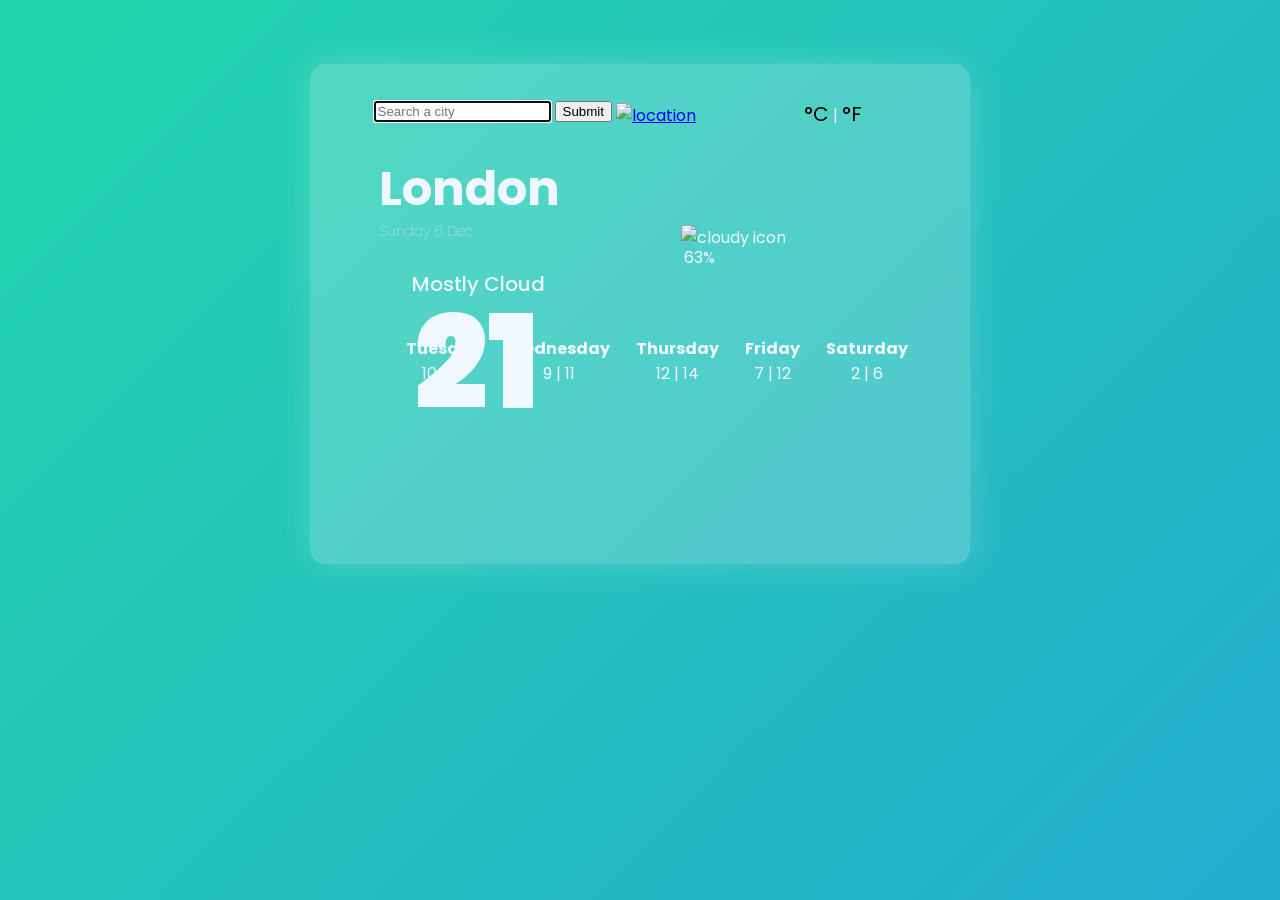
==== weatherApp2.0.html @ 3a732b7a "Created HTML, CSS and JavaScript files" ====
<!DOCTYPE html>
<html lang="en">
  <head>
    <meta charset="UTF-8" />
    <meta http-equiv="X-UA-Compatible" content="IE=edge" />
    <meta name="viewport" content="width=device-width, initial-scale=1.0" />
    <title>Weather App</title>
    <link rel="stylesheet" href="src/style.css" />
    <link rel="preconnect" href="https://fonts.googleapis.com" />
    <link rel="preconnect" href="https://fonts.gstatic.com" crossorigin />
    <link
      href="https://fonts.googleapis.com/css2?family=Poppins:wght@200;300;700&family=Roboto:wght@100;300;400;500;700;900&display=swap"
      rel="stylesheet"
    />
    <script src="https://unpkg.com/axios/dist/axios.min.js"></script>
  </head>
  <body>
    <div class="container">
      <div class="weatherApp">
        <span class="shape"></span>
        <form id="search-form">
          <input
            type="text"
            id="textfield"
            autofocus="on"
            autocomplete="off"
            placeholder="Search a city"
          />
          <input type="button" value="Submit" />
          <a href="#" id="currentLocation"
            ><img
              src="https://img.icons8.com/material-rounded/24/null/center-direction.png"
              alt="location"
          /></a>
        </form>
        <div id="heading">
          <h1 id="city">London</h1>
          <h2 id="date">Monday 10th</h2>
        </div>
        <div class="weather">
          <ul>
            <li class="todayCondition" id="condition">Mostly Cloud</li>
            <li><span class="temperature" id="temperature">21</span></li>
          </ul>
        </div>
        <!--current weather-->
        <div class="CF">
          <span class="units">
            <a href="#" id="celsius-link">°C</a> |
            <a href="#" id="fahrenheit-link">°F</a>
          </span>
        </div>
        <!--extra info on current weather-->
        <div class="weather-icon" id="weather-icon">
          <img
            src="https://cdn-icons-png.flaticon.com/512/5586/5586566.png"
            alt="cloudy icon"
          />
        </div>
        <div class="extra-info">
          <ul>
            <li id="feelsLike"></li>
            <li id="wind"></li>
            <li id="humidity">63%</li>
          </ul>
        </div>
        <div class="nextForescast">
          <!--next 5 days weather-->
          <ul>
            <li id="day1">
              <strong>Tuesday</strong><br />
              10 | 17
            </li>
            <li id="day2">
              <strong>Wednesday</strong><br />
              9 | 11
            </li>
            <li>
              <strong>Thursday</strong><br />
              12 | 14
            </li>
            <li>
              <strong>Friday</strong><br />
              7 | 12
            </li>
            <li>
              <strong>Saturday</strong><br />
              2 | 6
            </li>
          </ul>
        </div>
      </div>
    </div>
    <script type="text/javascript" src="src/app.js"></script>
  </body>
</html>
---- src/style.css ----
@import url("https://fonts.googleapis.com/css2?family=Lato:wght@300;400;900&family=Poppins:wght@200;300;700&display=swap");
body {
  max-width: 660px;
  max-height: 500px;
  background: linear-gradient(-45deg, #ee7752, #e73c7e, #23a6d5, #23d5ab);
  background-size: 400% 400%;
  animation: gradient 15s ease infinite;
  height: 100vh;
  margin: 5% auto;
  color: aliceblue;
}

@keyframes gradient {
  0% {
    background-position: 0% 50%;
  }
  50% {
    background-position: 100% 50%;
  }
  100% {
    background-position: 0% 50%;
  }
}
.container {
  position: relative;
  box-sizing: border-box;
  max-width: 660px;
  max-height: 500px;
  background: rgba(255, 255, 255, 0.21);
  border-radius: 16px;
  box-shadow: 0px 0px 36px 0px rgba(255, 255, 255, 0.21);
  backdrop-filter: blur(4.5px);
  -webkit-backdrop-filter: blur(4.5px);
  -webkit-box-shadow: 0px 0px 36px 0px rgba(255, 255, 255, 0.21);
  -moz-box-shadow: 0px 0px 36px 0px rgba(255, 255, 255, 0.21);
  border: 1px solid rgba(255, 255, 255, 0.04);
}

.weatherApp {
  padding: 5%;
  font-family: "Lato", sans-serif;
  font-family: "Poppins", sans-serif;
}

.nextForescast ul li {
  vertical-align: bottom;
  display: inline-block;
  list-style: none;
  line-height: 1.6;
  position: relative;
  padding-left: 4%;
  text-align: center;
  bottom: 290px;
}

.extra-info ul li {
  position: relative;
  list-style-type: none;
  font-size: medium;
  text-align: left;
  line-height: 1.5;
  bottom: 340px;
  left: 300px;
}

#heading {
  line-height: 0.3;
  position: relative;
  left: 35px;
}

#city {
  font-size: 48px;
  margin-top: 10%;
}

#date {
  font-size: 14px;
  font-weight: lighter;
}

.weather ul li {
  list-style: none;
}

.weather .todayCondition {
  font-size: 20px;
  top: 20px;
  font-weight: 500;
  position: relative;
  left: 5%;
}

.weather .temperature {
  font-size: 130px;
  line-height: 220px;
  font-weight: 900;
  position: relative;
  bottom: 26px;
  left: 30px;
}

.CF {
  bottom: 416px;
  position: relative;
  left: 460px;
}

.CF .units a {
  text-decoration: none;
  font-size: 20px;
  color: black;
}

.weather-icon img {
  padding-left: 40%;
  position: relative;
  top: -320px;
  width: 110px;
  left: 100px;
}

form {
  padding-left: 5%;
}

#currentLocation {
  position: relative;
  top: 5px;
}

shape {
  position: absolute;
  background: #012169;
  clip-path: circle(60px at right 10px);
}
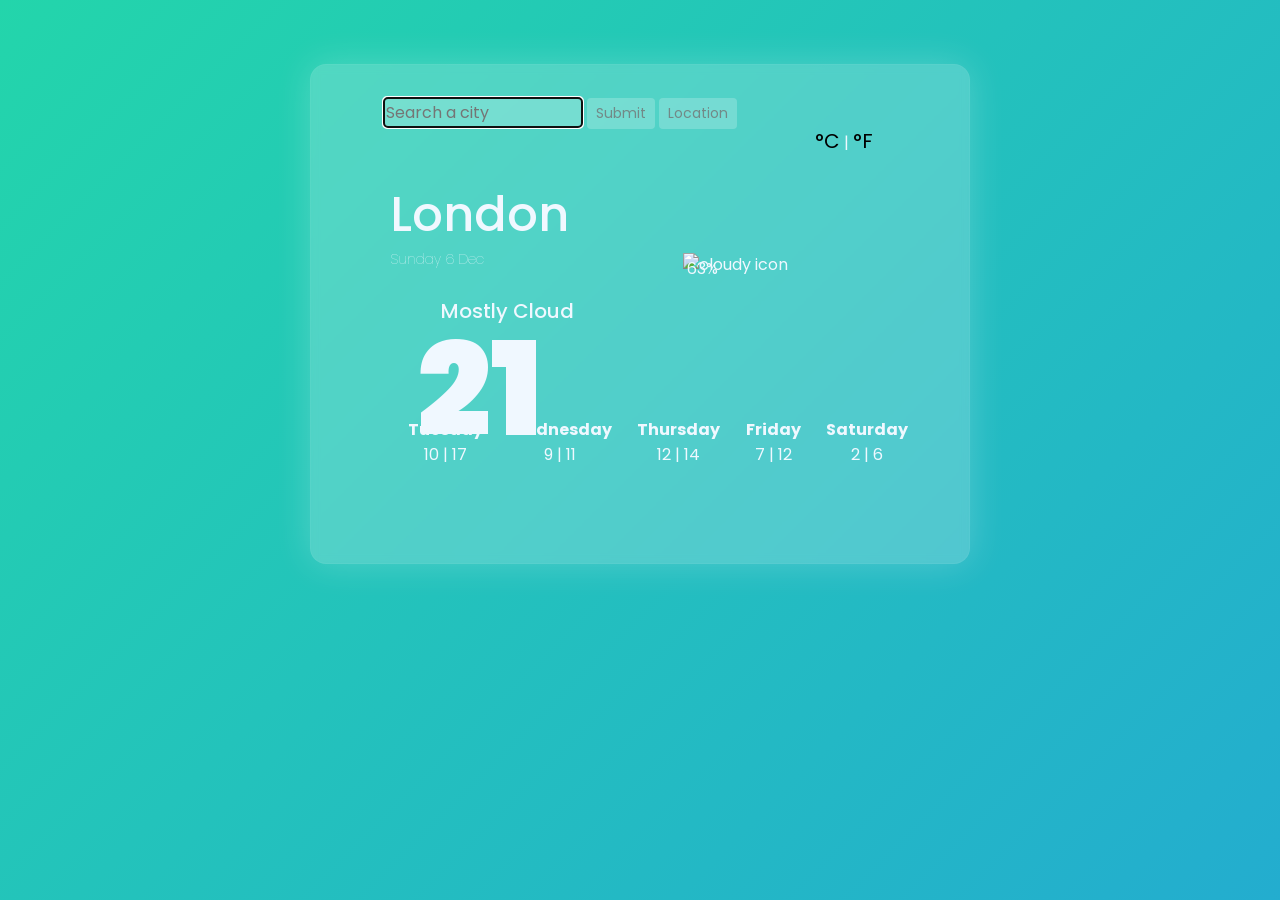
==== commit 1fa6224f: "Replace input button, image link to Bootstrap buttons and change textfield layout." ====
--- a/weatherApp2.0.html
+++ b/weatherApp2.0.html
@@ -5,6 +5,12 @@
     <meta http-equiv="X-UA-Compatible" content="IE=edge" />
     <meta name="viewport" content="width=device-width, initial-scale=1.0" />
     <title>Weather App</title>
+    <link
+      href="https://cdn.jsdelivr.net/npm/bootstrap@5.3.0-alpha1/dist/css/bootstrap.min.css"
+      rel="stylesheet"
+      integrity="sha384-GLhlTQ8iRABdZLl6O3oVMWSktQOp6b7In1Zl3/Jr59b6EGGoI1aFkw7cmDA6j6gD"
+      crossorigin="anonymous"
+    />
     <link rel="stylesheet" href="src/style.css" />
     <link rel="preconnect" href="https://fonts.googleapis.com" />
     <link rel="preconnect" href="https://fonts.gstatic.com" crossorigin />
@@ -22,16 +28,14 @@
           <input
             type="text"
             id="textfield"
-            autofocus="on"
+            autofocus="off"
             autocomplete="off"
             placeholder="Search a city"
           />
-          <input type="button" value="Submit" />
-          <a href="#" id="currentLocation"
-            ><img
-              src="https://img.icons8.com/material-rounded/24/null/center-direction.png"
-              alt="location"
-          /></a>
+          <input class="btn btn-sm" type="button" value="Submit" />
+          <button type="button" class="btn btn-sm" id="currentLocation">
+            Location
+          </button>
         </form>
         <div id="heading">
           <h1 id="city">London</h1>
--- a/src/style.css
+++ b/src/style.css
@@ -50,7 +50,7 @@
   position: relative;
   padding-left: 4%;
   text-align: center;
-  bottom: 290px;
+  bottom: 220px;
 }
 
 .extra-info ul li {
@@ -88,7 +88,7 @@
   top: 20px;
   font-weight: 500;
   position: relative;
-  left: 5%;
+  left: 10%;
 }
 
 .weather .temperature {
@@ -124,13 +124,21 @@
   padding-left: 5%;
 }
 
-#currentLocation {
-  position: relative;
-  top: 5px;
+.btn {
+  color: rgba(114, 114, 114, 0.79);
+  background-color: rgba(255, 255, 255, 0.21);
 }
 
-shape {
-  position: absolute;
-  background: #012169;
-  clip-path: circle(60px at right 10px);
+input[type="text"] {
+  border-radius: 4px;
+  border: 1px solid rgba(175, 174, 174, 0.579);
+  width: 200px;
+  height: 31px;
+  background-color: rgba(255, 255, 255, 0.21);
+  color: white;
 }
+
+.btn:hover {
+  background-color: rgb(235, 231, 230);
+  color: black;
+}
